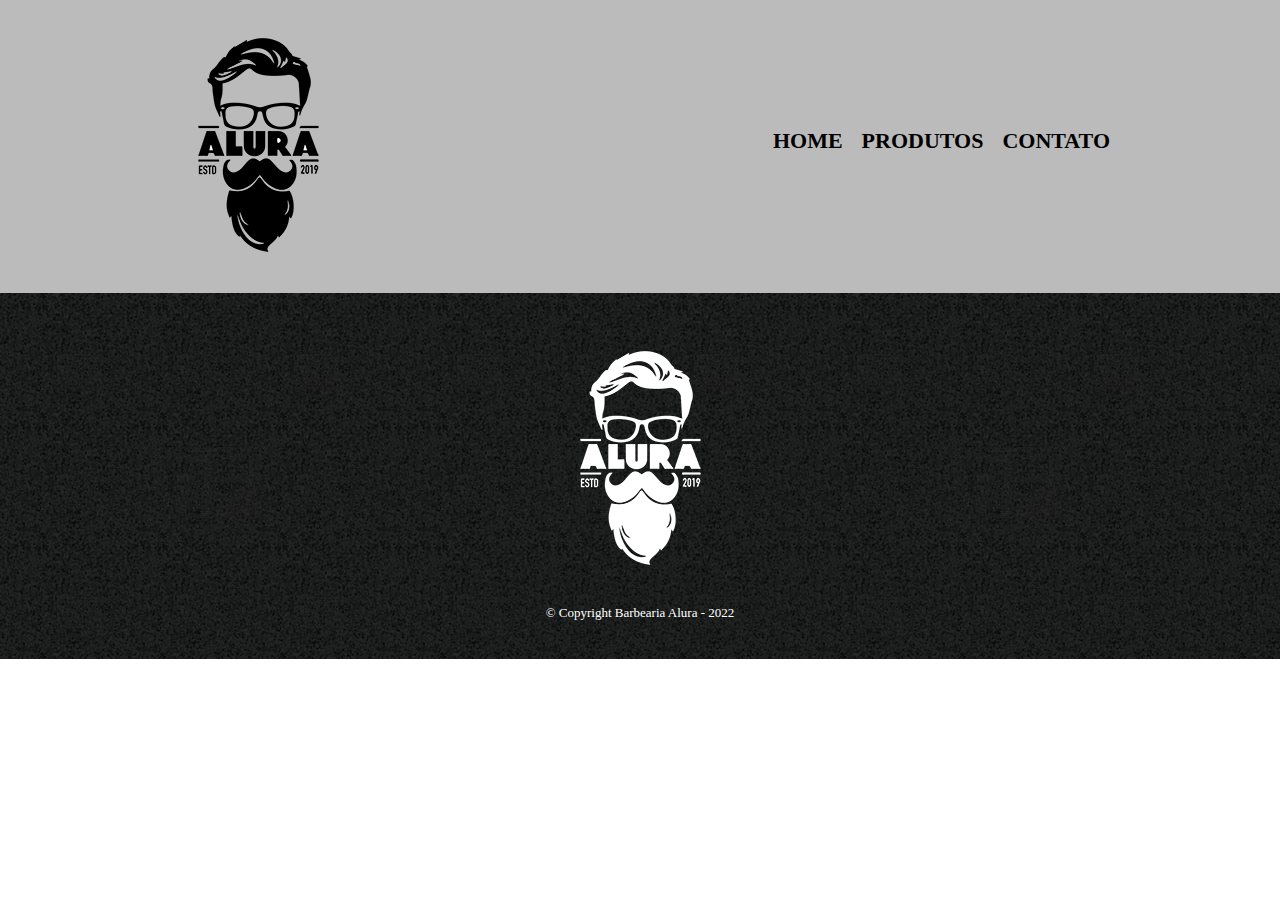
==== contato.html @ c0c867f7 "Criação da página de contato e seu css" ====
<!DOCTYPE html>
<html>
    <head>
        <meta charset="utf-8">
        <title>Contato</title>
        <link rel="stylesheet" href="reset.css">
        <link rel="stylesheet" href="produtos.css">
        <link rel="stylesheet" href="contato.css">
    </head>
    <body>
        <header>
            <div class="caixa">
                <h1><img src="imagens/logo.png"></h1>
                <nav>
                    <ul class="navegacao">
                        <li><a href="index.html">Home</a></li>
                        <li><a href="produtos.html">Produtos</a></li>
                        <li><a href="contato.html">Contato</a></li>
                    </ul>
                </nav>
            </div>
        </header>
        <main>
           
        </main>
        <footer>
            <img src="imagens/logo-branco.png">
            <p class="copyright">&copy; Copyright Barbearia Alura - 2022</p>
        </footer>
    </body>
</html>
---- produtos.css ----
header {
    background-color: #bbbbbb;
    padding: 20px 0;
}

.caixa {
    position: relative;
    width: 940px;
    margin: 0 auto;
}

nav {
    position: absolute;
    top: 110px;
    right: 0;
}

nav a:hover {
    color: #c78c19;
    text-decoration: underline;
}

nav li {
    display: inline;
    margin: 0 0 0 15px;
}

nav a {
    text-transform: uppercase;
    color: black;
    font-weight: bold;
    font-size: 22px;
    text-decoration: none;
}

.produtos {
    width: 940px;
    margin: 0 auto;
    padding: 50px 0;
}
.produtos li {
    display: inline-block;
    text-align: center;
    width: 30%;
    vertical-align: top;
    margin: 0 1.5%;
    padding: 30px 20px;
    box-sizing: border-box;
    border: 2px solid black;
    border-radius: 10px;
}

.produtos li:hover {
    border-color: #c78c19;

}

.produtos li:active {
    border-color: #088c19;
}

.produtos li:hover h2 {
    font-size: 34px;
}

.produtos h2 {
    font-size: 30px;
    font-weight: bold;
}

.produto-descricao {
    font-size: 18px;
}

.produto-preco {
    font-size: 22px;
    font-weight: bold;
}

footer {
    text-align: center;
    background: url("imagens/bg.jpg");
    padding: 40px 0;
}

.copyright {
    color: white;
    font-size: 13px;
    margin-top: 20px;
    
}
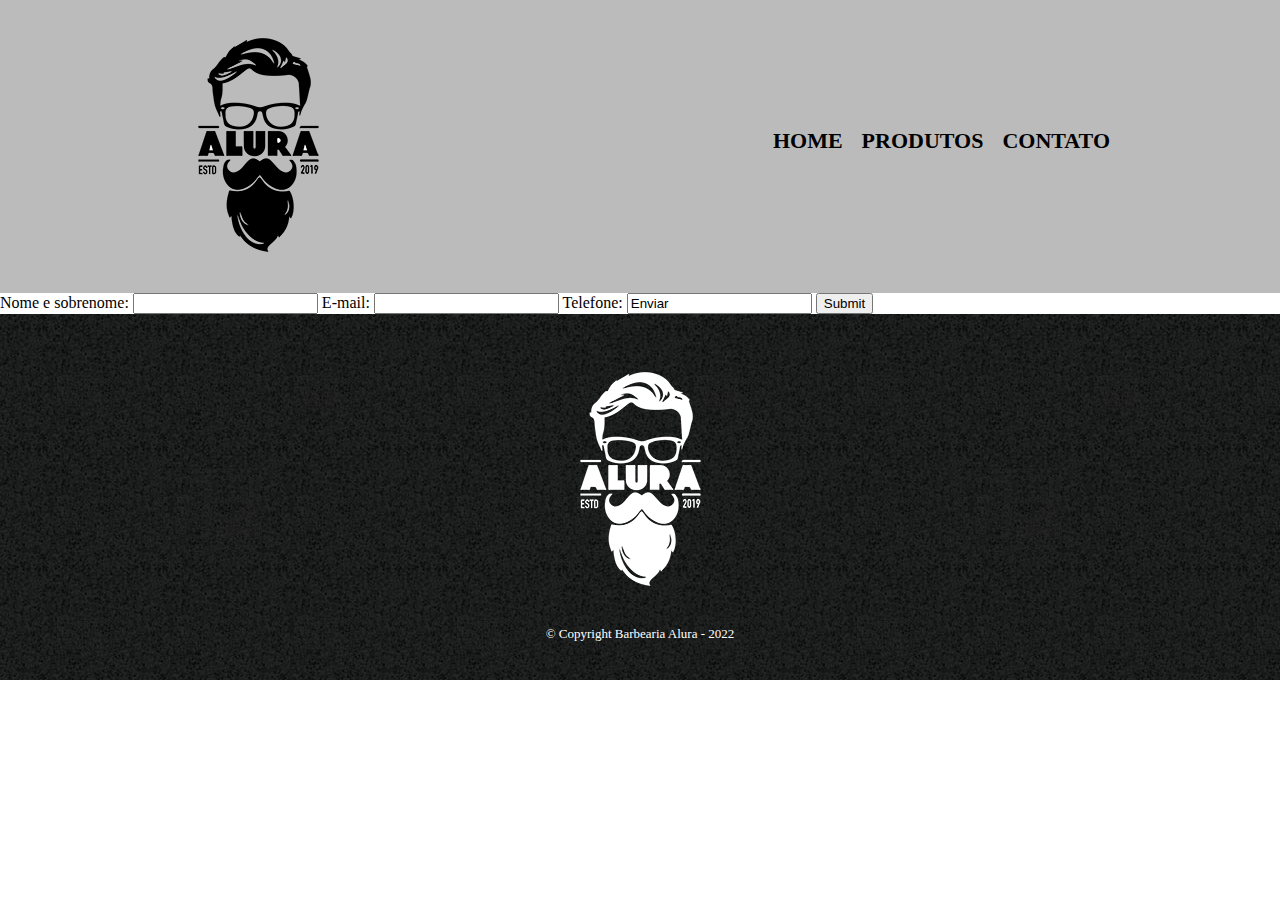
==== commit 816eeb46: "Inclusão dos labals e inputs" ====
--- a/contato.html
+++ b/contato.html
@@ -21,7 +21,18 @@
             </div>
         </header>
         <main>
-           
+           <form>
+               <label for="nomesobrenome">Nome e sobrenome:</label>
+               <input type="text" id="nomesobrenome">
+
+               <label for="email">E-mail:</label>
+               <input type="email" id="email">
+
+               <label for="telefone">Telefone:</label>
+               <input type="text" id="telefone" value="Enviar">
+
+               <input type="submit">
+           </form>
         </main>
         <footer>
             <img src="imagens/logo-branco.png">
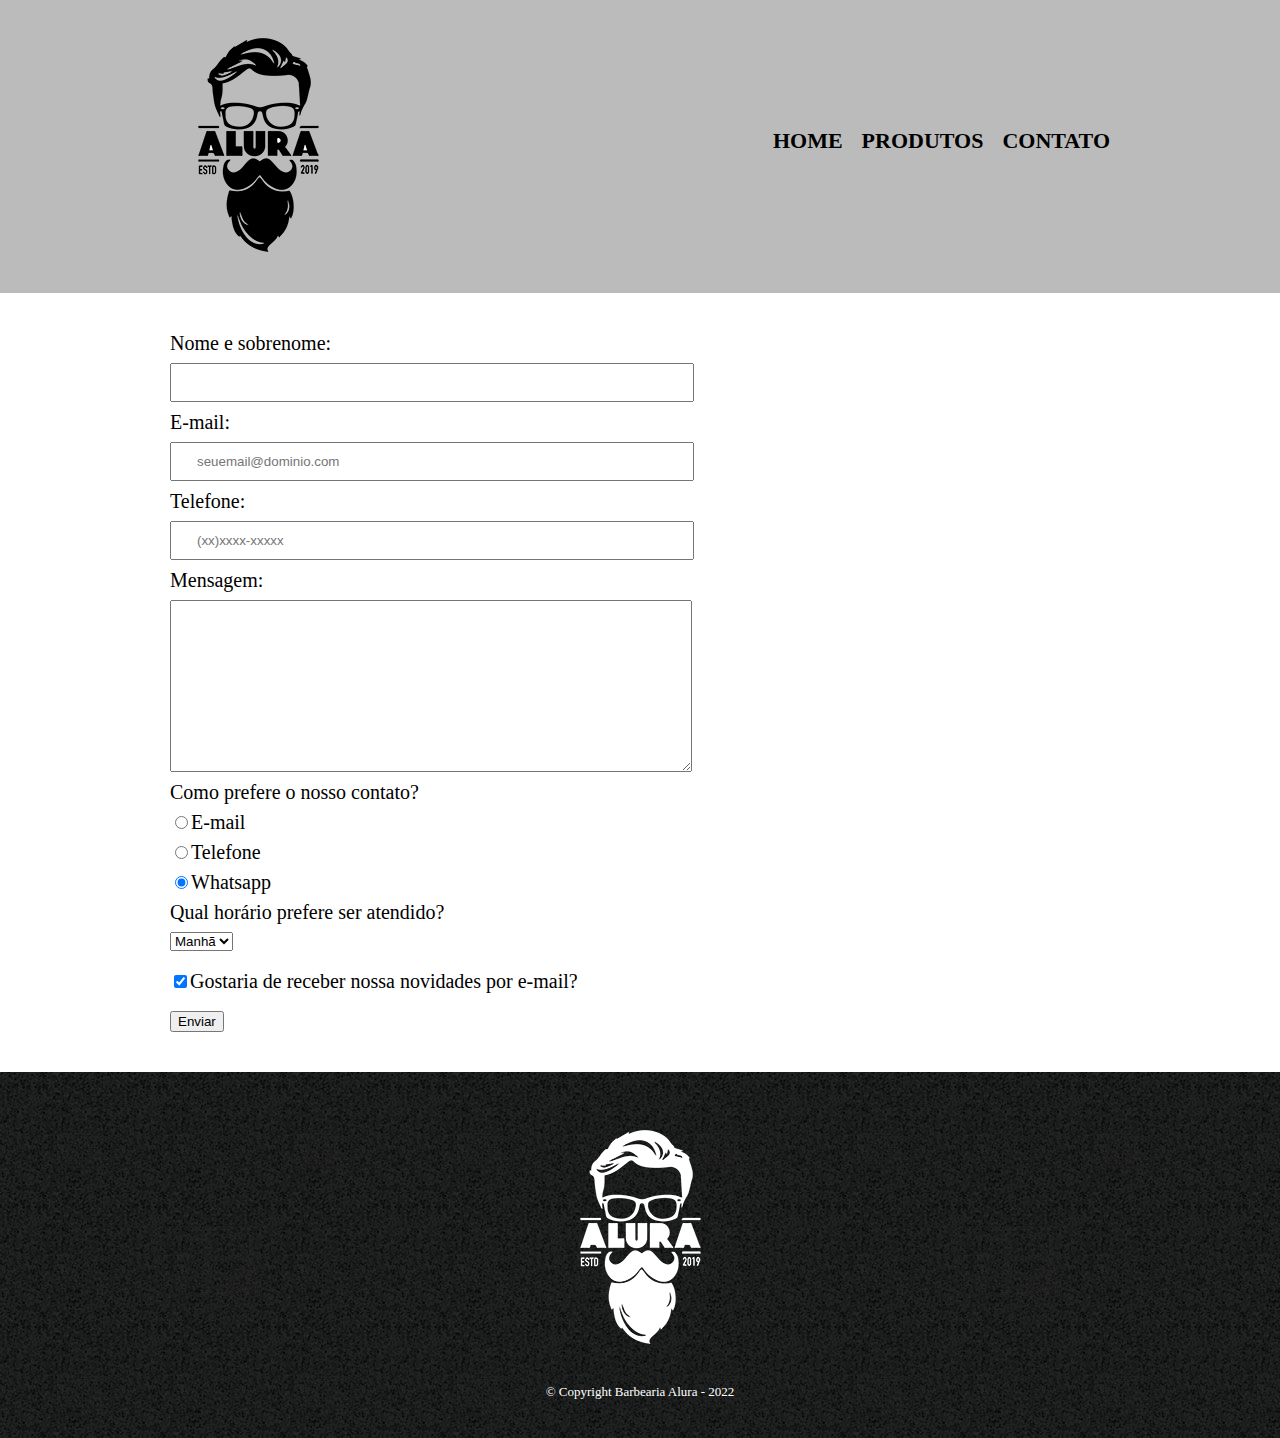
==== commit 0d98a992: "Configuraçãodo formulário e troca das divs por fielset e p por legend. Inclusão do alt nas imagens" ====
--- a/contato.html
+++ b/contato.html
@@ -10,7 +10,7 @@
     <body>
         <header>
             <div class="caixa">
-                <h1><img src="imagens/logo.png"></h1>
+                <h1><img src="imagens/logo.png" alt="logo da barbearia alura"></h1>
                 <nav>
                     <ul class="navegacao">
                         <li><a href="index.html">Home</a></li>
@@ -23,19 +23,41 @@
         <main>
            <form>
                <label for="nomesobrenome">Nome e sobrenome:</label>
-               <input type="text" id="nomesobrenome">
+               <input type="text" id="nomesobrenome" class="input-padrao" required>
 
                <label for="email">E-mail:</label>
-               <input type="email" id="email">
+               <input type="email" id="email" class="input-padrao" required placeholder="seuemail@dominio.com">
 
                <label for="telefone">Telefone:</label>
-               <input type="text" id="telefone" value="Enviar">
+               <input type="tel" id="telefone" class="input-padrao" required placeholder="(xx)xxxx-xxxxx">
 
-               <input type="submit">
+               <label for="mensagem">Mensagem:</label>
+               <textarea cols="70" rows="10" id="mensagem" class="input-padrao" required></textarea>
+
+            <fieldset>
+                <legend>Como prefere o nosso contato?</legend>
+                <label for="radio-email"><input type="radio" name="contato" value="email" id="radio-email">E-mail</label>
+                    
+                <label for="radio-telefone"><input type="radio" name="contato" value="telefone" id="radio-telefone">Telefone</label>
+                
+                <label for="radio-whatsapp"><input type="radio" name="contato" value="whatsapp" id="radio-whatsapp" checked>Whatsapp</label>
+            </fieldset>
+
+            <fieldset>
+                <legend>Qual horário prefere ser atendido?</legend>
+                <select>
+                    <option>Manhã</option>
+                    <option>Tarde</option>
+                    <option>Noite</option>
+                </select>
+            </fieldset>
+
+               <label class="checkbox"><input type="checkbox" checked>Gostaria de receber nossa novidades por e-mail?</label>
+               <input type="submit" value="Enviar">
            </form>
         </main>
         <footer>
-            <img src="imagens/logo-branco.png">
+            <img src="imagens/logo-branco.png" alt="Logo da barbearia alura">
             <p class="copyright">&copy; Copyright Barbearia Alura - 2022</p>
         </footer>
     </body>
--- a/contato.css
+++ b/contato.css
@@ -0,0 +1,26 @@
+main {
+    width: 940px;
+    margin: 0 auto;
+}
+
+form {
+    margin: 40px 0;
+}
+
+form label, form legend {
+    display: block;
+    font-size: 20px;
+    margin-bottom: 10px;
+}
+
+.input-padrao {
+    display: block;
+    margin-bottom: 10px;
+    padding: 10px 25px;
+    width: 50%;
+}
+
+.checkbox {
+    margin: 20px 0;
+}
+
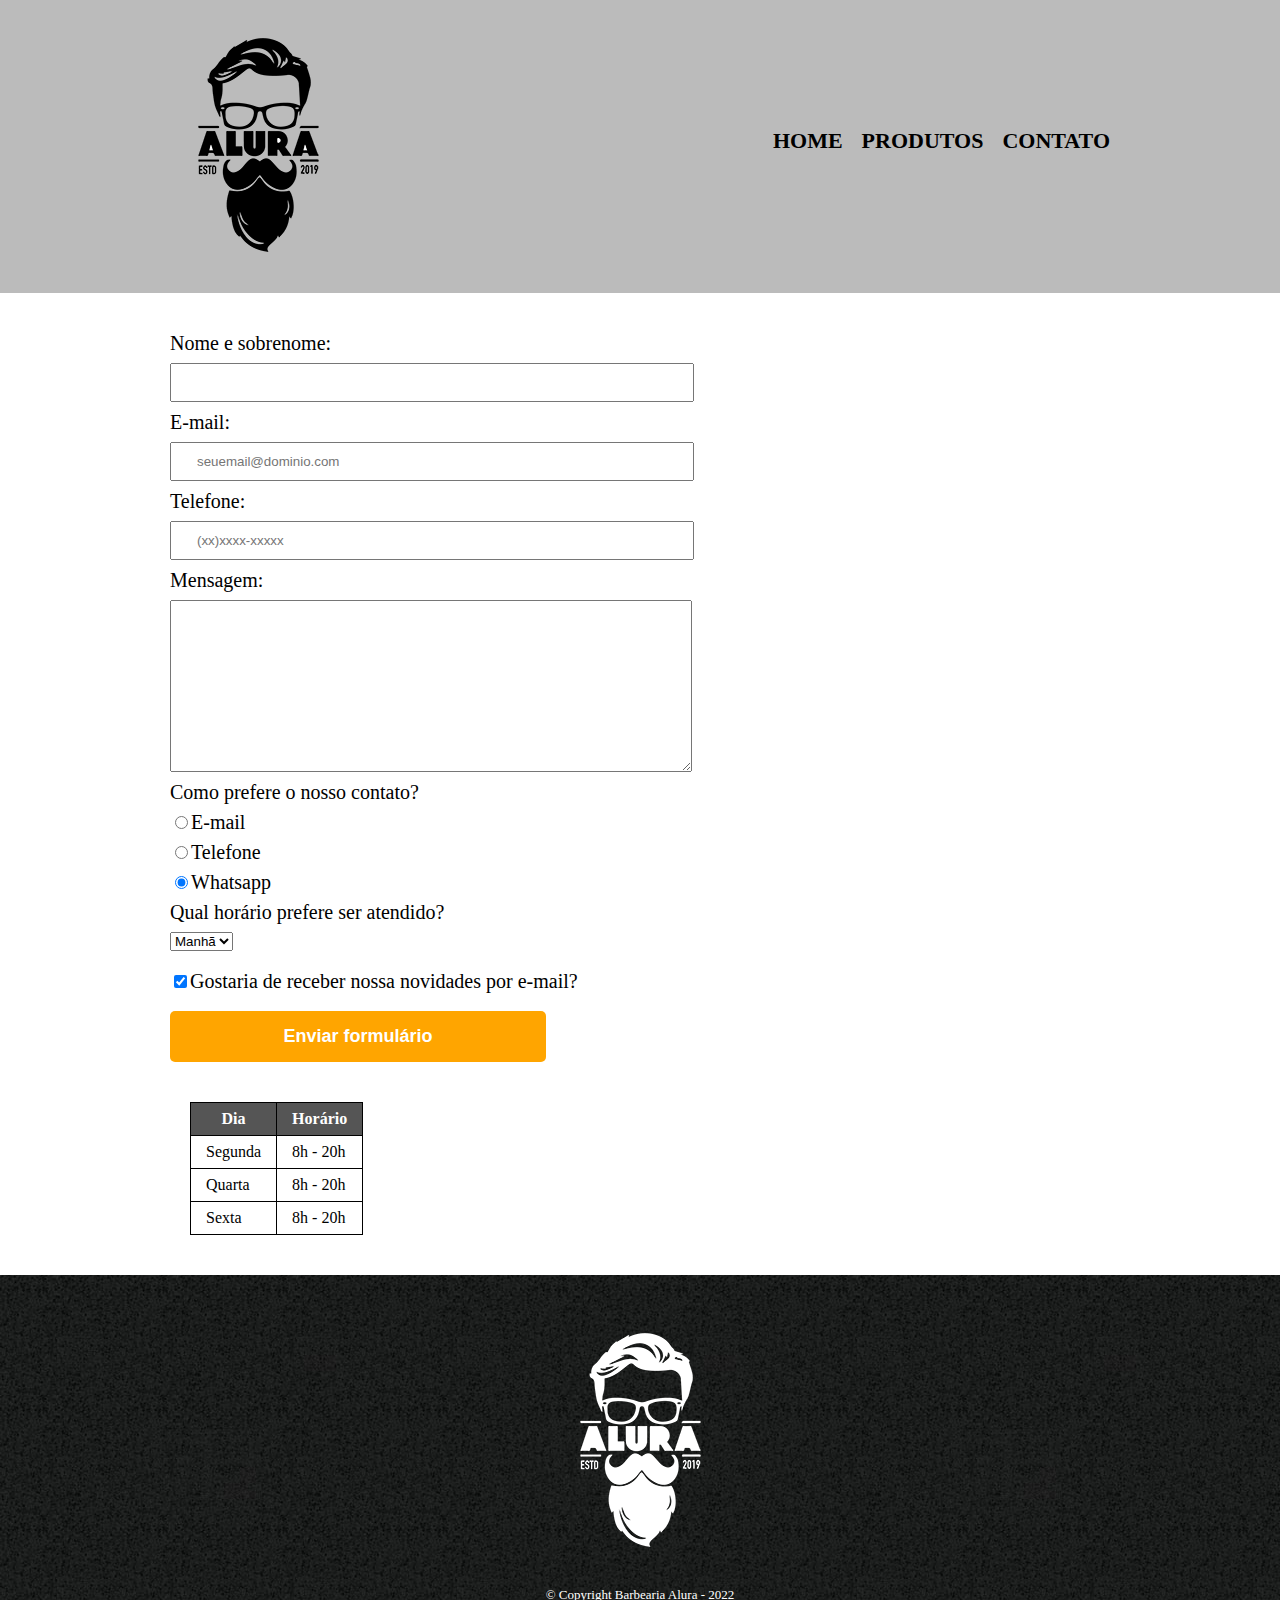
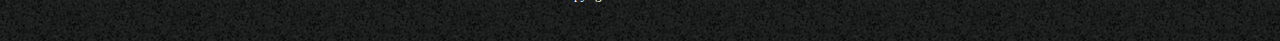
==== commit ef634c6d: "Criação de tabela com horário de atendimento" ====
--- a/contato.html
+++ b/contato.html
@@ -53,8 +53,33 @@
             </fieldset>
 
                <label class="checkbox"><input type="checkbox" checked>Gostaria de receber nossa novidades por e-mail?</label>
-               <input type="submit" value="Enviar">
+             
+               <input type="submit" value="Enviar formulário" class="enviar">
            </form>
+
+           <table>
+               <thead>
+                    <tr>
+                        <th>Dia</th>
+                        <th>Horário</th>
+                    </tr>
+               </thead>
+
+               <tbody>
+                    <tr>
+                        <td>Segunda</td>
+                        <td>8h - 20h</td>
+                    </tr>
+                    <tr>
+                        <td>Quarta</td>
+                        <td>8h - 20h</td>
+                    </tr>
+                    <tr>
+                        <td>Sexta</td>
+                        <td>8h - 20h</td>
+                    </tr>
+               </tbody>
+           </table>
         </main>
         <footer>
             <img src="imagens/logo-branco.png" alt="Logo da barbearia alura">
--- a/contato.css
+++ b/contato.css
@@ -24,3 +24,35 @@
     margin: 20px 0;
 }
 
+.enviar {
+    width: 40%;
+    padding: 15px 0;
+    background: orange;
+    color: white;
+    font-weight: bold;
+    font-size: 18px;
+    border: none;
+    border-radius: 5px;
+    transition: 1s all;
+    cursor: pointer;
+}
+
+.enviar:hover {
+    background: darkorange;
+    transform: scale(1.2);
+}
+
+table {
+    margin: 40px 20px;
+}
+
+thead {
+    background: #555555;
+    color: white;
+    font-weight: bold;
+}
+
+td, th {
+    border: 1px solid black;
+    padding: 8px 15px;
+}
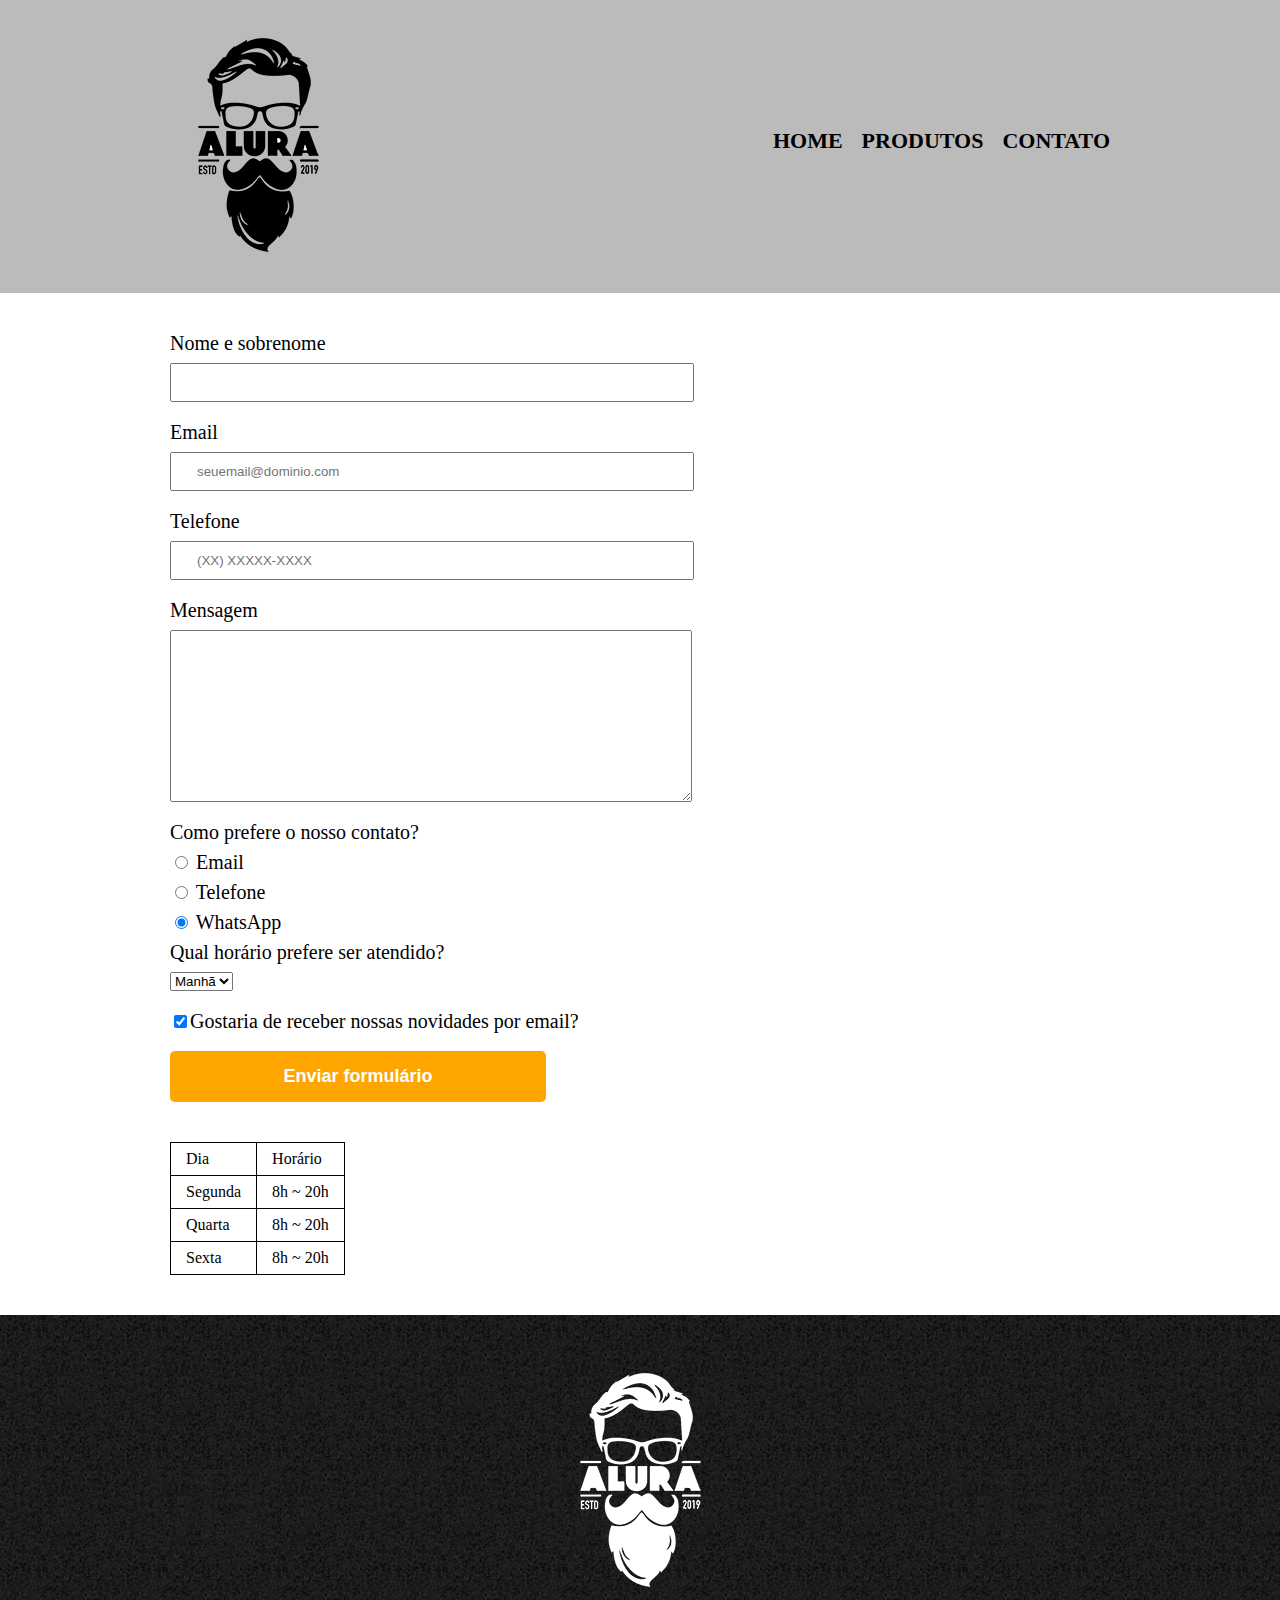
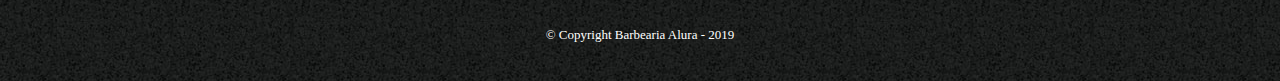
==== commit 3c70a948: "Alteração de todas as páginas" ====
--- a/contato.html
+++ b/contato.html
@@ -1,89 +1,87 @@
 <!DOCTYPE html>
 <html>
-    <head>
-        <meta charset="utf-8">
-        <title>Contato</title>
-        <link rel="stylesheet" href="reset.css">
-        <link rel="stylesheet" href="produtos.css">
-        <link rel="stylesheet" href="contato.css">
-    </head>
-    <body>
-        <header>
-            <div class="caixa">
-                <h1><img src="imagens/logo.png" alt="logo da barbearia alura"></h1>
-                <nav>
-                    <ul class="navegacao">
-                        <li><a href="index.html">Home</a></li>
-                        <li><a href="produtos.html">Produtos</a></li>
-                        <li><a href="contato.html">Contato</a></li>
-                    </ul>
-                </nav>
-            </div>
-        </header>
-        <main>
-           <form>
-               <label for="nomesobrenome">Nome e sobrenome:</label>
-               <input type="text" id="nomesobrenome" class="input-padrao" required>
+	<head>
+		<meta charset="UTF-8">
+		<title>Contato - Barbearia Alura</title>
 
-               <label for="email">E-mail:</label>
-               <input type="email" id="email" class="input-padrao" required placeholder="seuemail@dominio.com">
+		<link rel="stylesheet" href="reset.css">
+		<link rel="stylesheet" href="style.css">
+	</head>
+	<body>
+		<header>
+			<div class="caixa">
+				<h1><img src="imagens/logo.png" alt="Logo da Barbearia Alura"></h1>
 
-               <label for="telefone">Telefone:</label>
-               <input type="tel" id="telefone" class="input-padrao" required placeholder="(xx)xxxx-xxxxx">
+				<nav>
+					<ul>
+						<li><a href="index.html">Home</a></li>
+						<li><a href="produtos.html">Produtos</a></li>
+						<li><a href="contato.html">Contato</a></li>
+					</ul>
+				</nav>
+			</div>
+		</header>
 
-               <label for="mensagem">Mensagem:</label>
-               <textarea cols="70" rows="10" id="mensagem" class="input-padrao" required></textarea>
+		<main>
+			<form>
+				<label for="nomesobrenome">Nome e sobrenome</label>
+				<input type="text" id="nomesobrenome" class="input-padrao" required>
 
-            <fieldset>
-                <legend>Como prefere o nosso contato?</legend>
-                <label for="radio-email"><input type="radio" name="contato" value="email" id="radio-email">E-mail</label>
-                    
-                <label for="radio-telefone"><input type="radio" name="contato" value="telefone" id="radio-telefone">Telefone</label>
-                
-                <label for="radio-whatsapp"><input type="radio" name="contato" value="whatsapp" id="radio-whatsapp" checked>Whatsapp</label>
-            </fieldset>
+				<label for="email">Email</label>
+				<input type="email" id="email" class="input-padrao" required placeholder="seuemail@dominio.com">
 
-            <fieldset>
-                <legend>Qual horário prefere ser atendido?</legend>
-                <select>
-                    <option>Manhã</option>
-                    <option>Tarde</option>
-                    <option>Noite</option>
-                </select>
-            </fieldset>
+				<label for="telefone">Telefone</label>
+				<input type="tel" id="telefone" class="input-padrao" required placeholder="(XX) XXXXX-XXXX">
 
-               <label class="checkbox"><input type="checkbox" checked>Gostaria de receber nossa novidades por e-mail?</label>
-             
-               <input type="submit" value="Enviar formulário" class="enviar">
-           </form>
+				<label for="mensagem">Mensagem</label>
+				<textarea cols="70" rows="10" id="mensagem" class="input-padrao" required></textarea>
 
-           <table>
-               <thead>
-                    <tr>
-                        <th>Dia</th>
-                        <th>Horário</th>
-                    </tr>
-               </thead>
+				<fieldset>
+					<legend>Como prefere o nosso contato?</legend>
+					<label for="radio-email"><input type="radio" name="contato" value="email" id="radio-email"> Email</label>
+					
+					<label for="radio-telefone"><input type="radio" name="contato" value="telefone" id="radio-telefone"> Telefone</label>
+					
+					<label for="radio-whatsapp"><input type="radio" name="contato" value="whatsapp" id="radio-whatsapp" checked> WhatsApp</label>
+				</fieldset>
 
-               <tbody>
-                    <tr>
-                        <td>Segunda</td>
-                        <td>8h - 20h</td>
-                    </tr>
-                    <tr>
-                        <td>Quarta</td>
-                        <td>8h - 20h</td>
-                    </tr>
-                    <tr>
-                        <td>Sexta</td>
-                        <td>8h - 20h</td>
-                    </tr>
-               </tbody>
-           </table>
-        </main>
-        <footer>
-            <img src="imagens/logo-branco.png" alt="Logo da barbearia alura">
-            <p class="copyright">&copy; Copyright Barbearia Alura - 2022</p>
-        </footer>
-    </body>
+				<fieldset>
+					<legend>Qual horário prefere ser atendido?</legend>
+					<select>
+						<option>Manhã</option>
+						<option>Tarde</option>
+						<option>Noite</option>
+					</select>
+				</fieldset>
+
+				<label class="checkbox"><input type="checkbox" checked>Gostaria de receber nossas novidades por email?</label>
+
+				<input type="submit" value="Enviar formulário" class="enviar">
+			</form>
+
+			<table>
+				<tr>
+					<td>Dia</td>
+					<td>Horário</td>
+				</tr>
+				<tr>
+					<td>Segunda</td>
+					<td>8h ~ 20h</td>
+				</tr>
+				<tr>
+					<td>Quarta</td>
+					<td>8h ~ 20h</td>
+				</tr>
+				<tr>
+					<td>Sexta</td>
+					<td>8h ~ 20h</td>
+				</tr>
+			</table>
+		</main>
+
+		<footer>
+			<img src="imagens/logo-branco.png" alt="Logo da Barbearia Alura">
+			<p class="copyright">&copy; Copyright Barbearia Alura - 2019</p>
+		</footer>
+	</body>
 </html>--- a/style.css
+++ b/style.css
@@ -0,0 +1,185 @@
+header {
+	background: #BBBBBB;
+	padding: 20px 0;
+}
+
+.caixa {
+	position: relative;
+	width: 940px;
+	margin: 0 auto;
+}
+
+nav {
+	position: absolute;
+	top: 110px;
+	right: 0;
+}
+
+nav li {
+	display: inline;
+	margin: 0 0 0 15px;
+}
+
+nav a {
+	text-transform: uppercase;
+	color: #000000;
+	font-weight: bold;
+	font-size: 22px;
+	text-decoration: none;
+}
+
+nav a:hover {
+	color: #C78C19;
+	text-decoration: underline;
+}
+
+.produtos {
+	width: 940px;
+	margin: 0 auto;
+	padding: 50px 0;
+}
+
+.produtos li {
+	display: inline-block;
+	text-align: center;
+	width: 30%;
+	vertical-align: top;
+	margin: 0 1.5%;
+	padding: 30px 20px;
+	box-sizing: border-box;
+	border: 2px solid #000000;
+	border-radius: 10px;
+}
+
+.produtos li:hover {
+	border-color: #C78C19;
+}
+
+.produtos li:active {
+	border-color: #088C19;	
+}
+
+.produtos li:hover h2 {
+	font-size: 34px;
+}
+
+.produtos h2 {
+	font-size: 30px;
+	font-weight: bold;
+}
+
+.produto-descricao {
+	font-size: 18px;
+}
+
+.produto-preco {
+	font-size: 22px;
+	font-weight: bold;
+	margin-top: 10px;
+}
+
+footer {
+	text-align: center;
+	background: url("imagens/bg.jpg");
+	padding: 40px 0;
+}
+
+.copyright {
+	color: #FFFFFF;
+	font-size: 13px;
+	margin: 20px 0 0;
+}
+
+main {
+	width: 940px;
+	margin: 0 auto;
+}
+
+form {
+	margin: 40px 0;
+}
+
+form label, form legend {
+	display:block;
+	font-size: 20px;
+	margin: 0 0 10px;
+}
+
+.input-padrao {
+	display: block;
+	margin: 0 0 20px;
+	padding: 10px 25px;
+	width: 50%;
+}
+
+.checkbox {
+	margin: 20px 0;
+}
+
+.enviar {
+	width:40%;
+	padding: 15px 0;
+	background: orange;
+	color: white;
+	font-weight: bold;
+	font-size: 18px;
+	border: none;
+	border-radius: 5px;
+	transition: 1s all;
+	cursor: pointer;
+}
+
+.enviar:hover {
+	background: darkorange;
+	transform: scale(1.2);
+}
+
+table {
+	margin: 20px 0 40px;
+}
+
+thead {
+	background: #555555;
+	color: white;
+	font-weight: bold;
+}
+
+td, th {
+	border: 1px solid #000000;
+	padding: 8px 15px;
+}
+
+
+/* css da página inicial */
+.banner {
+	width:100%;
+}
+
+.titulo-principal {
+	text-align: center;
+	font-size: 2em;
+	margin: 0 0 1em;
+	clear: left;
+}
+
+.principal p {
+	margin: 0 0 1em;
+}
+
+.principal strong {
+	font-weight: bold;
+}
+
+.principal em {
+	font-style: italic;
+}
+
+.utensilios {
+	width: 120px;
+	float: left;
+	margin: 0 20px 20px 0;
+}
+
+.imagembeneficios {
+	width: 60%;
+}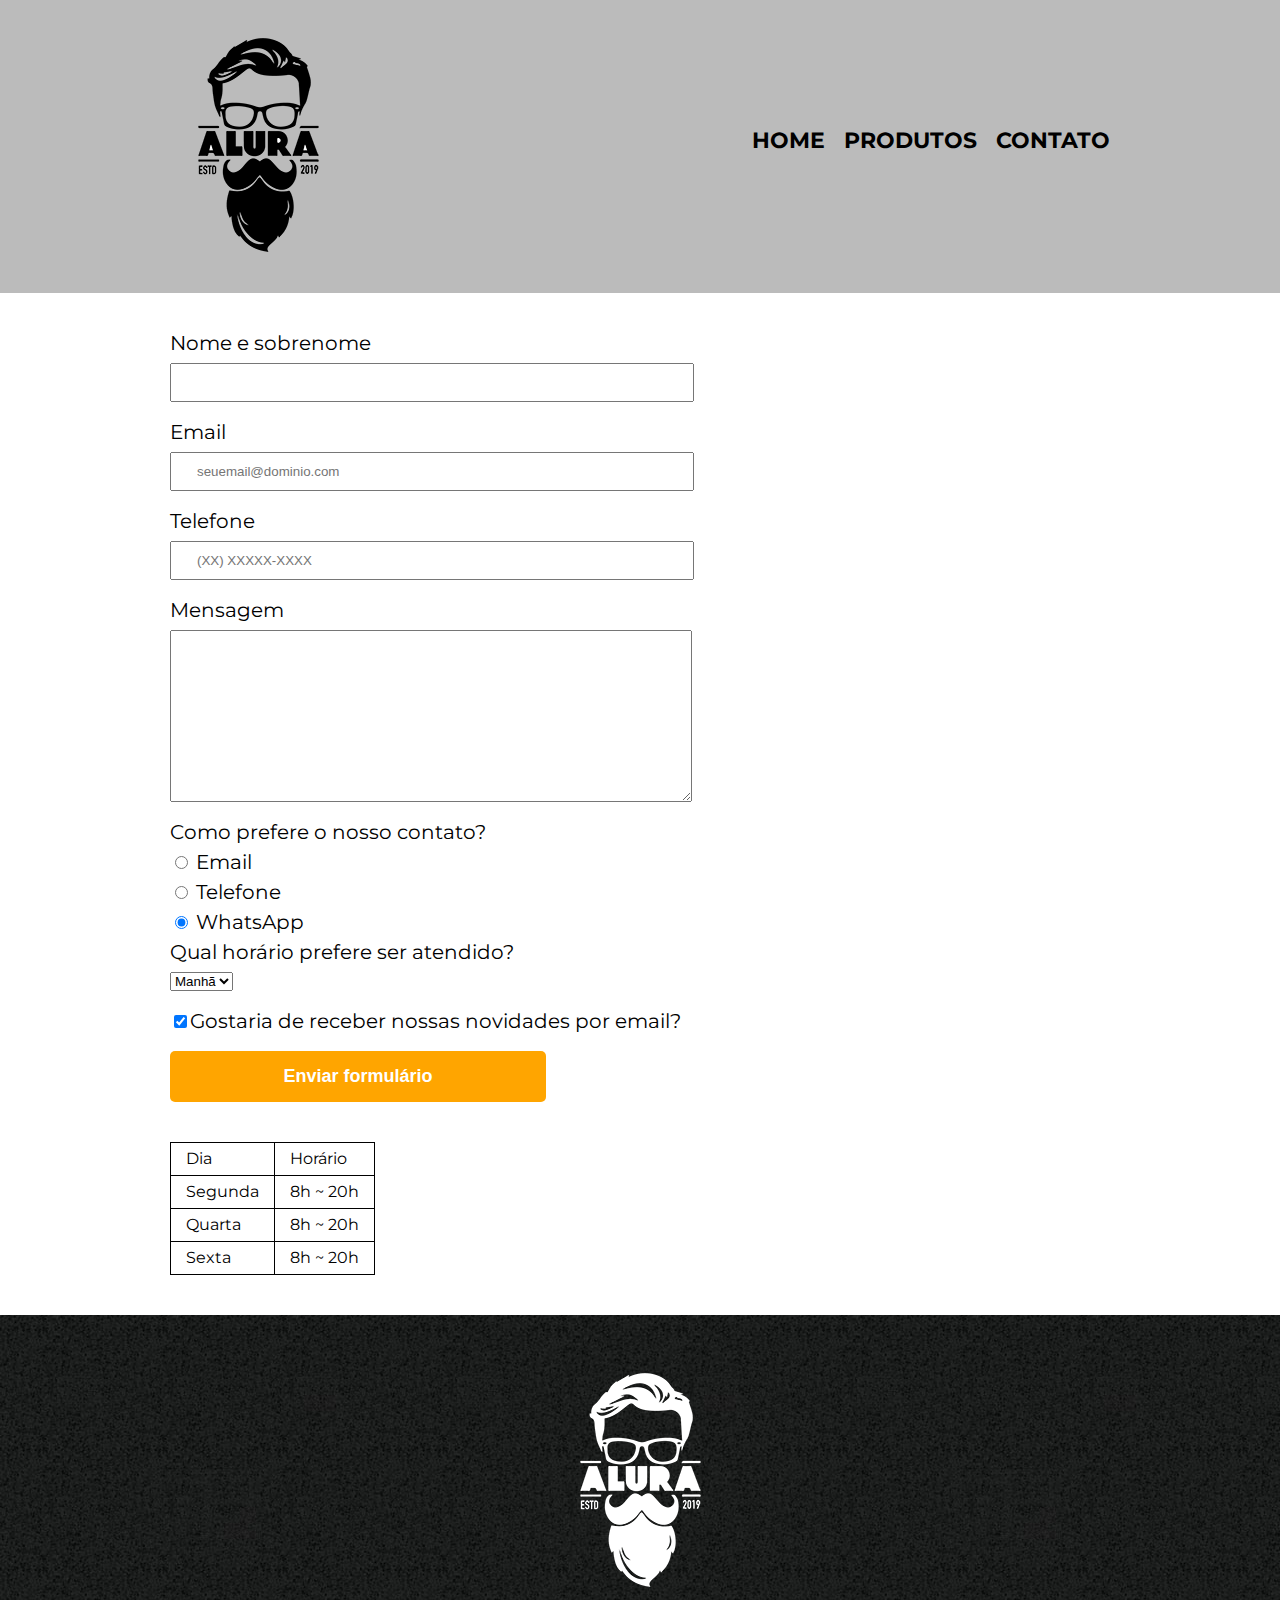
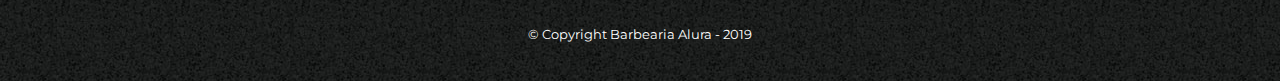
==== commit 8fd2356f: "Alteração de fonte para a Montserrat da Google" ====
--- a/contato.html
+++ b/contato.html
@@ -6,6 +6,7 @@
 
 		<link rel="stylesheet" href="reset.css">
 		<link rel="stylesheet" href="style.css">
+		<link href="https://fonts.googleapis.com/css2?family=Montserrat&display=swap" rel="stylesheet">
 	</head>
 	<body>
 		<header>
--- a/style.css
+++ b/style.css
@@ -1,3 +1,7 @@
+body {
+	font-family: 'Montserrat', sans-serif;
+}
+
 header {
 	background: #BBBBBB;
 	padding: 20px 0;
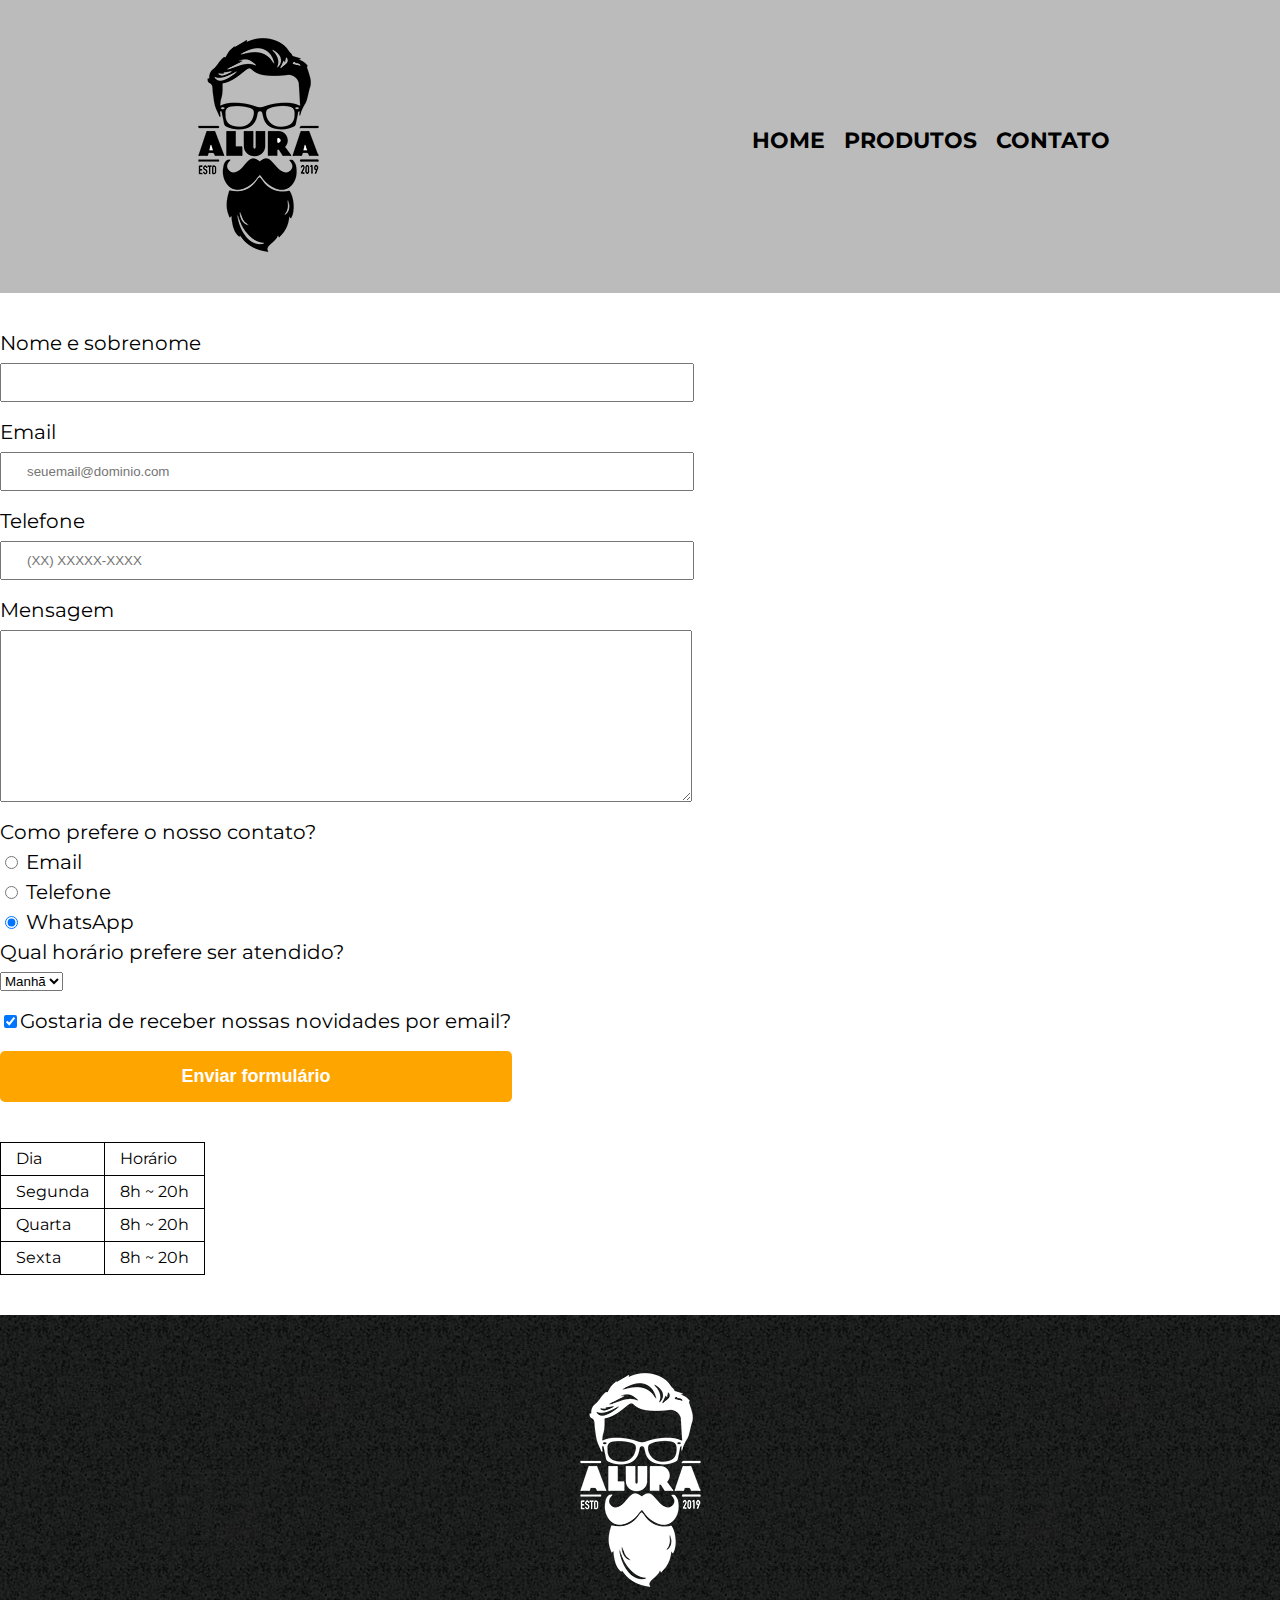
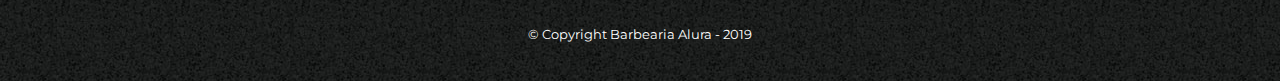
==== commit 032660a1: "Finalização do site" ====
--- a/contato.html
+++ b/contato.html
@@ -2,6 +2,7 @@
 <html>
 	<head>
 		<meta charset="UTF-8">
+		<meta name="viewport" content="widht=device-width">
 		<title>Contato - Barbearia Alura</title>
 
 		<link rel="stylesheet" href="reset.css">
--- a/style.css
+++ b/style.css
@@ -94,11 +94,6 @@
 	margin: 20px 0 0;
 }
 
-main {
-	width: 940px;
-	margin: 0 auto;
-}
-
 form {
 	margin: 40px 0;
 }
@@ -166,6 +161,13 @@
 	clear: left;
 }
 
+.principal {
+	padding: 3em 0;
+	background: #fefefe;
+	width: 940px;
+	margin: 0 auto;
+}
+
 .principal p {
 	margin: 0 0 1em;
 }
@@ -184,6 +186,84 @@
 	margin: 0 20px 20px 0;
 }
 
-.imagembeneficios {
+.mapa {
+	padding: 3em 0;
+	background: linear-gradient(#fefefe, #888888);
+}
+
+.mapa-conteudo {
+	width: 940px;
+	margin: 0 auto;
+}
+
+.mapa p {
+	margin: 2em 0;
+	text-align: center;
+}
+ 
+.beneficios {
+	padding: 3em 0;
+	background: #888888;
+}
+
+.conteudo-beneficios {
+	width: 640px;
+	margin: auto;
+}
+
+.lista-beneficios {
+	width: 40%;
+	display: inline-block;
+	vertical-align: top;
+}
+
+.itens {
+	line-height: 1.5;
+}
+
+.itens:first-child {
+	font-weight: bold;
+}
+
+.itens:last-child {
+	font-weight: bold;
+}
+
+.itens:before {
+	content: "✭";
+}
+
+.imagem-beneficios {
 	width: 60%;
+	opacity: 1;
+	transition: 400ms;
+	box-shadow: 10px 10px 5px  #000000;
+}
+
+.imagem-beneficios:hover {
+	opacity: 0.3;
+}
+
+.video {
+	width: 560px;
+	margin: 2em auto;
+}
+
+@media screen and (max-width: 480px) {
+	.caixa, .principal, .conteudo-beneficios, .mapa-conteudo, .video {
+		width: auto;
+	}
+
+	h1 {
+		text-align: center;
+
+	}
+
+	nav {
+		position: static;
+	}
+
+	.lista-beneficios, .imagem-beneficios {
+		width: 100%;
+	}
 }